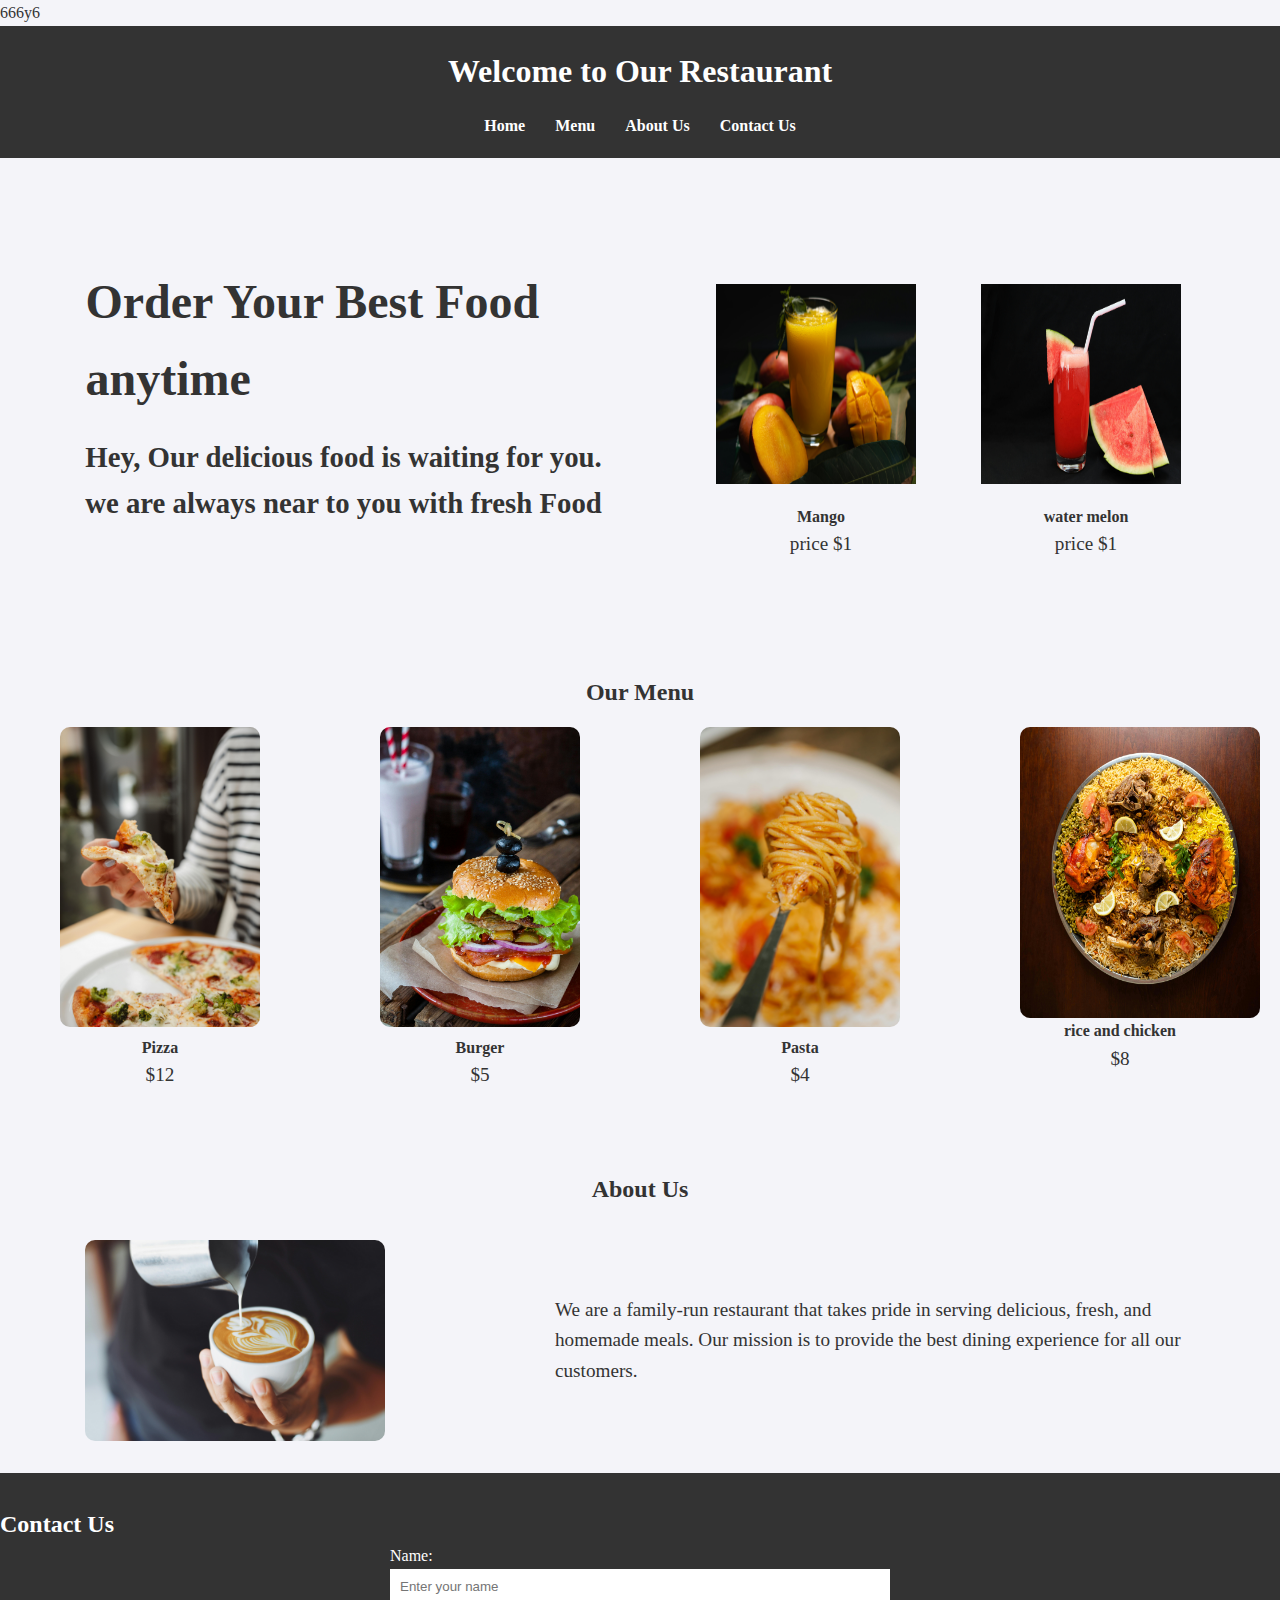
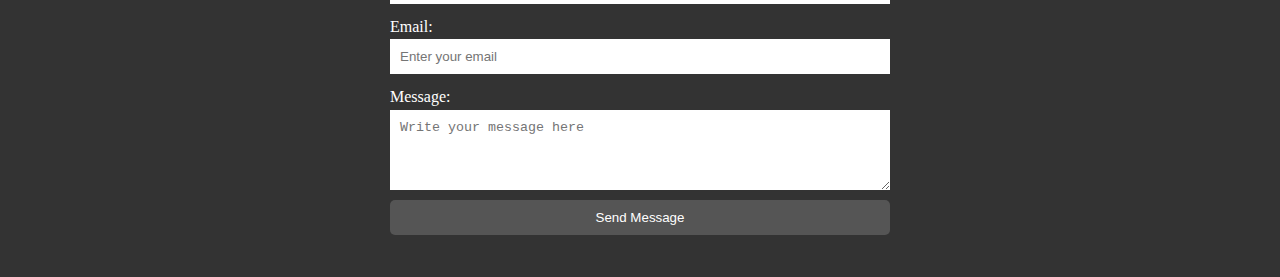
==== index.html @ f6be9d73 "Update index.html" ====
666y6<!DOCTYPE html>
<html lang="en">
<head> 
    <meta charset="UTF-8">
    <meta name="viewport" content="width=device-width, initial-scale=1.0">
    <title>my first web</title>
    <link rel="stylesheet" href="style.css">
</head>
<body>
    <!-- Header Section -->
<header>
    <h1>Welcome to Our Restaurant</h1>
    <ul class="navbar">
        <li><a href="#home">Home</a></li>
        <li><a href="#menu">Menu</a></li>
        <li><a href="#about">About Us</a></li>
        <li><a href="#contact">Contact Us</a></li>
    </ul>
</header>

<!-- Hero Section -->
<section class="hero">
    <div class="text">
    <h1>Order Your Best Food anytime</h1>
    <p>Hey, Our delicious food is waiting for you. <br>we are always near to you with fresh Food</p>
</div>
<div class="boxes">
    <div class="box1">
        <img src="mango.jpg" alt="qare">
        <h3>Mango</h3>
        <p>price $1</p>
    </div>
    <div class="box2">
        <img src="pexels-shameel-mukkath-3421394-11009203.jpg" alt="water melon">
        <h3>water melon</h3>
        <p>price $1</p>
    </div>
</div>
</section>

<!-- Menu Section -->
<section id="menu" class="menu-section">
    <h2>Our Menu</h2>
    <div class="menu-container">
        <div class="menu-item">
            <img src="pizza.jpg" alt="Pizza">
            <h3>Pizza</h3>
            <p>$12</p>
        </div>
        <div class="menu-item">
            <img src="buger.jpg" alt="Burger">
            <h3>Burger</h3>
            <p>$5</p>
        </div>
        <div class="menu-item">
            <img src="pasta.jpg" alt="Pasta">
            <h3>Pasta</h3>
            <p>$4</p>
        </div>
        <div class="rice">
            <img src="rise.jpg" alt="rice and chicken">
            <h3>rice and chicken</h3>
            <p>$8</p>
        </div>
    </div>
</section>
 
<!-- About Us Section -->
<section id="about" class="about-section">
    <h2>About Us</h2>
    <div class="about-content">
        <img src="coffee.jpg" alt="About Us">
        <p>We are a family-run restaurant that takes pride in serving delicious, fresh, and homemade meals. Our mission is to provide the best dining experience for all our customers.</p>
    </div>
</section>

<!-- Contact Us Section -->
<section id="contact" class="contact-section">
    <h2>Contact Us</h2>
    <form action="#" method="post">
        <label for="name">Name:</label>
        <input type="text" id="name" name="name" placeholder="Enter your name" required>

        <label for="email">Email:</label>
        <input type="email" id="email" name="email" placeholder="Enter your email" required>

        <label for="message">Message:</label>
        <textarea id="message" name="message" rows="4" placeholder="Write your message here" required></textarea>

        <button type="submit" class="btn">Send Message</button>
    </form>

</body>
</html>
---- style.css ----
* {
    margin: 0;
    padding: 0;

}

body {
    
    line-height: 1.6;
    background-color: #f4f4f9;
    color: #333;
}

header {
    background-color: #333;
    color: #fff;
    text-align: center;
    padding: 20px 0;
    
}

header h1 {
    margin-bottom: 1rem;
}

.navbar {
    display: flex;
    justify-content: center;
    list-style: none;
}

.navbar li {
    margin: 0 15px;
}

.navbar a {
    color: #fff;
    text-decoration: none;
    font-weight: bold;
}

.navbar a:hover {
    text-decoration: underline;
}

/* Hero Section */
.hero {
    display: flex;
    justify-content: space-around;
    padding: 20px 30px;
    /* padding: 100px 20px;
    color: #fa4a8a; */
}
.text{
    padding-top: 7%;
    width: 45%;
}
.text p{
    font-size: 1.8em;
    font-weight: 800;
}
.text h1{
    font-size: 3em;
    padding-left: 3%;
    padding-bottom: 3%;
}
.boxes {
    padding-top: 7%;
    display: flex;
    gap: 15px;
    
}

.box1{
    height: 300px;
    width: 250px;
    background-color: #f4f4f9;
}
.box1 img{
    width: 200px;
    height: 200px;
    margin: 20px;
   
}
.box1 img, h3{
    text-align: center;
    font-size: 1em;
}
.box1 img,p{
    text-align: center;
    font-size: 1.2em;
}
.box2{
    height: 300px;
    width: 250px;
    background-color: #f4f4f9;
  
}
.box2 img{
    width: 200px;
    height: 200px;
    margin: 20px;
    text-align: center;
}
.box2 img,p{
    text-align: center;
    font-size: 1.2em;
}
.hero h2 {
    font-size: 3em;
    margin-bottom: 1em;
}

.hero p {
    margin-bottom: 1rem;
}

/* Menu Section */
.menu-section {
    text-align: center;
    padding: 2rem 0;
    padding-top: 7%;
}

.menu-container {
    display: flex;
    justify-content: space-around;
    flex-wrap: wrap;
}

.menu-item {
    width: 200px;
    margin: 15px;
    text-align: center;
}
.rice {
    width: 200px;
    margin: 15px;
    text-align: center;
}
.rice img {
    width: 120%;
    height: 80%;
    border-radius: 10px;
}

.menu-item img {
    width: 100%;
    border-radius: 10px;
}

.menu-item h3 {
    margin-top: 0.5rem;
}

/* About Us Section */
.about-section {
    text-align: center;
    padding: 2rem 0;
    background-color: #f4f4f9;
}

.about-content {
    display: flex;
    justify-content: space-around;
    align-items: center;
    margin-top: 2rem;
}

.about-content img {
    width: 300px;
    border-radius: 10px;
}

.about-content p {
    width: 50%;
    text-align: left;
}

/* Contact Section */
.contact-section {
    padding: 2rem 0;
    background-color: #333;
    color: #fff;
}

form {
    max-width: 500px;
    margin: auto;
}

input, textarea, button {
    width: 100%;
    padding: 10px;
    margin-bottom: 10px;
    border: none;
}
button {
    background-color: #555;
    color: #fff;
    border-radius: 5px;
}

button:hover {
    background-color: #777;
}

@media(max-width: 768px){
    .navbar{
        display: none;
    }
    .header h1{
        padding: 20px 40px;
        
    }
    .text{
        width: 100%;
        
    }
    .text h1{
        font-size: 4em;
        
    }
    .hero{
        display: flex;
        flex-direction: column;
        align-items: center;
    }
    .boxes{
        display: flex;
        flex-direction: column;
        align-items: center;
    }
    .box1 h3{
font-size: 1.6em;
    }
    .box1 p{
        font-size: 1.2em;
            }
            .box2 h3{
          font-size: 1.6em;
           }
          .box2 p{
             font-size: 1.2em;
             }
             .about-content{
                display: flex;
        flex-direction: column;
        align-items: center;
             }
             .menu-item{
                display: flex;
                flex-direction: column;
                align-items: center;
             }
             .about-content p{
                padding-top: 12%;
             }
            .contact-section{
                display: none;
            }
}
html{
    scroll-behavior: smooth;
}
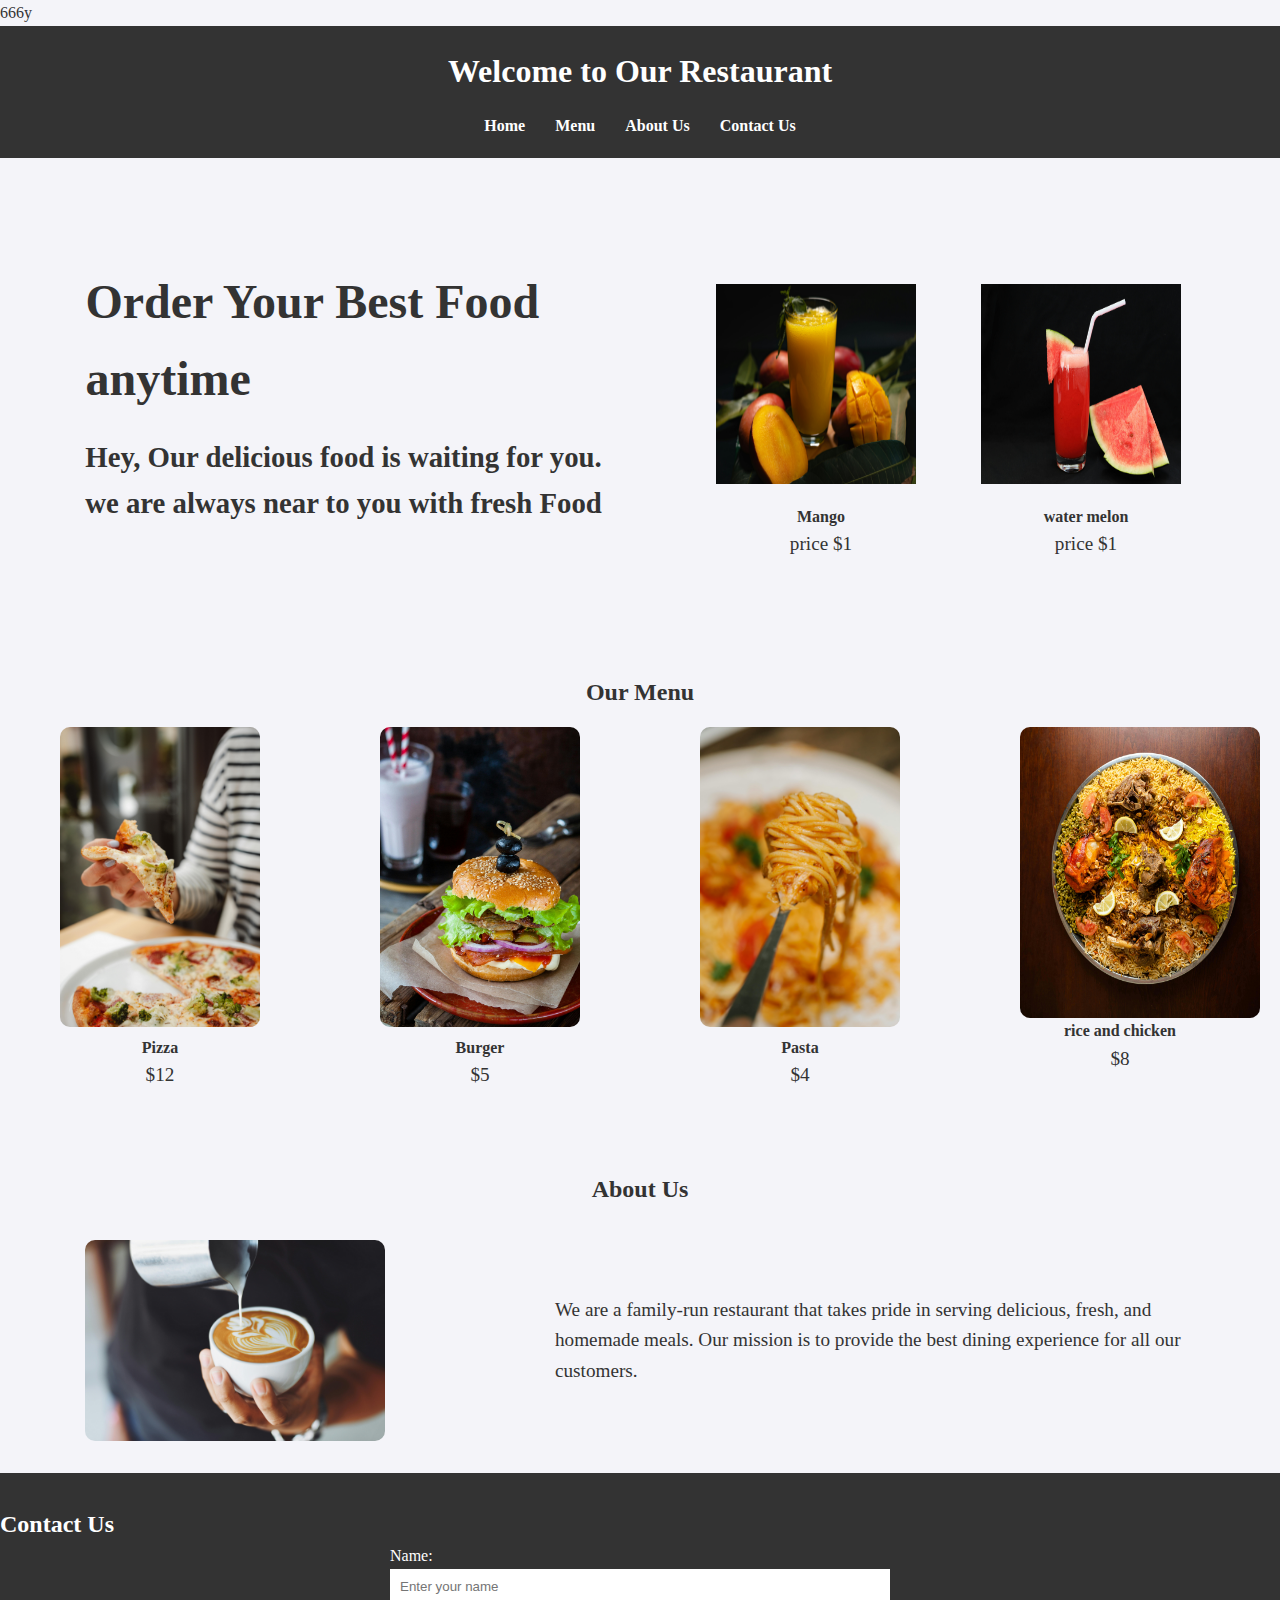
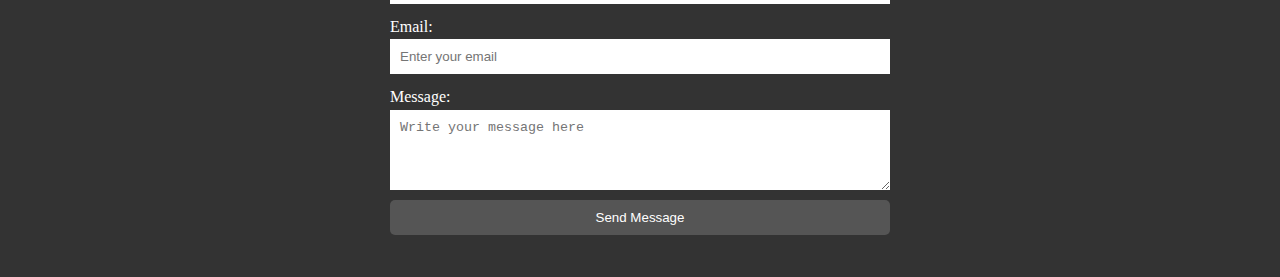
==== commit 603af8d7: "Update index.html" ====
--- a/index.html
+++ b/index.html
@@ -1,4 +1,4 @@
-666y6<!DOCTYPE html>
+666y<!DOCTYPE html>
 <html lang="en">
 <head> 
     <meta charset="UTF-8">
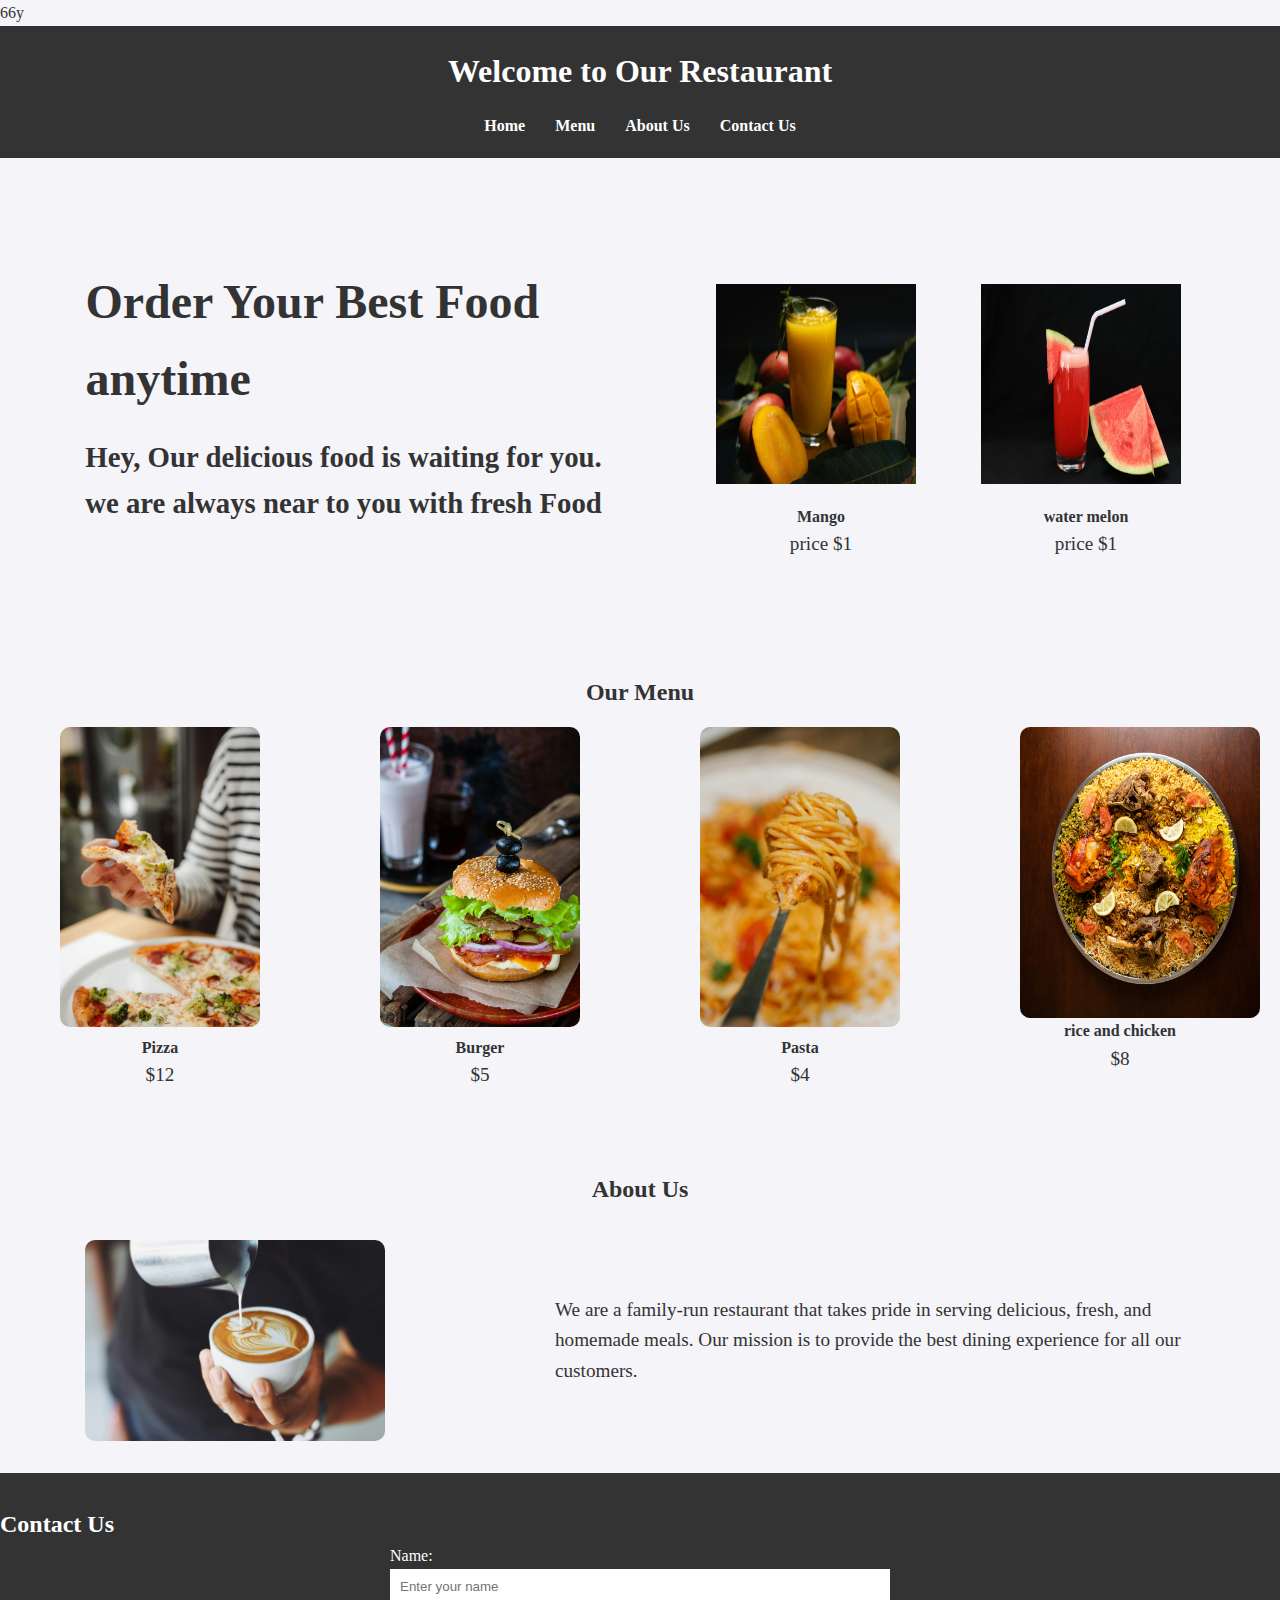
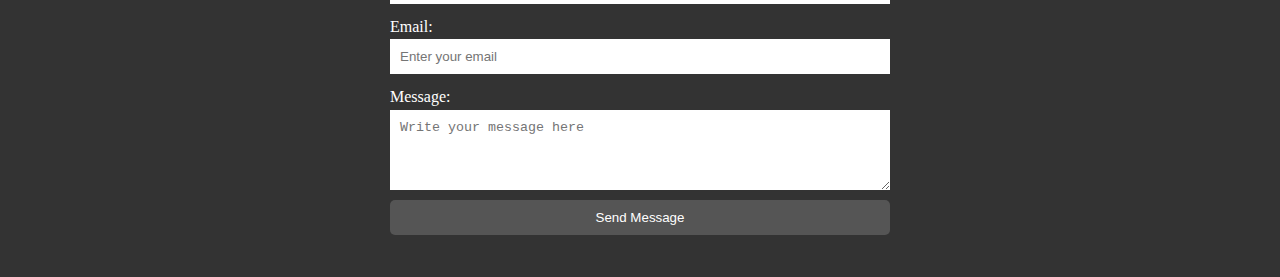
==== commit 97646947: "Update index.html" ====
--- a/index.html
+++ b/index.html
@@ -1,4 +1,4 @@
-666y<!DOCTYPE html>
+66y<!DOCTYPE html>
 <html lang="en">
 <head> 
     <meta charset="UTF-8">
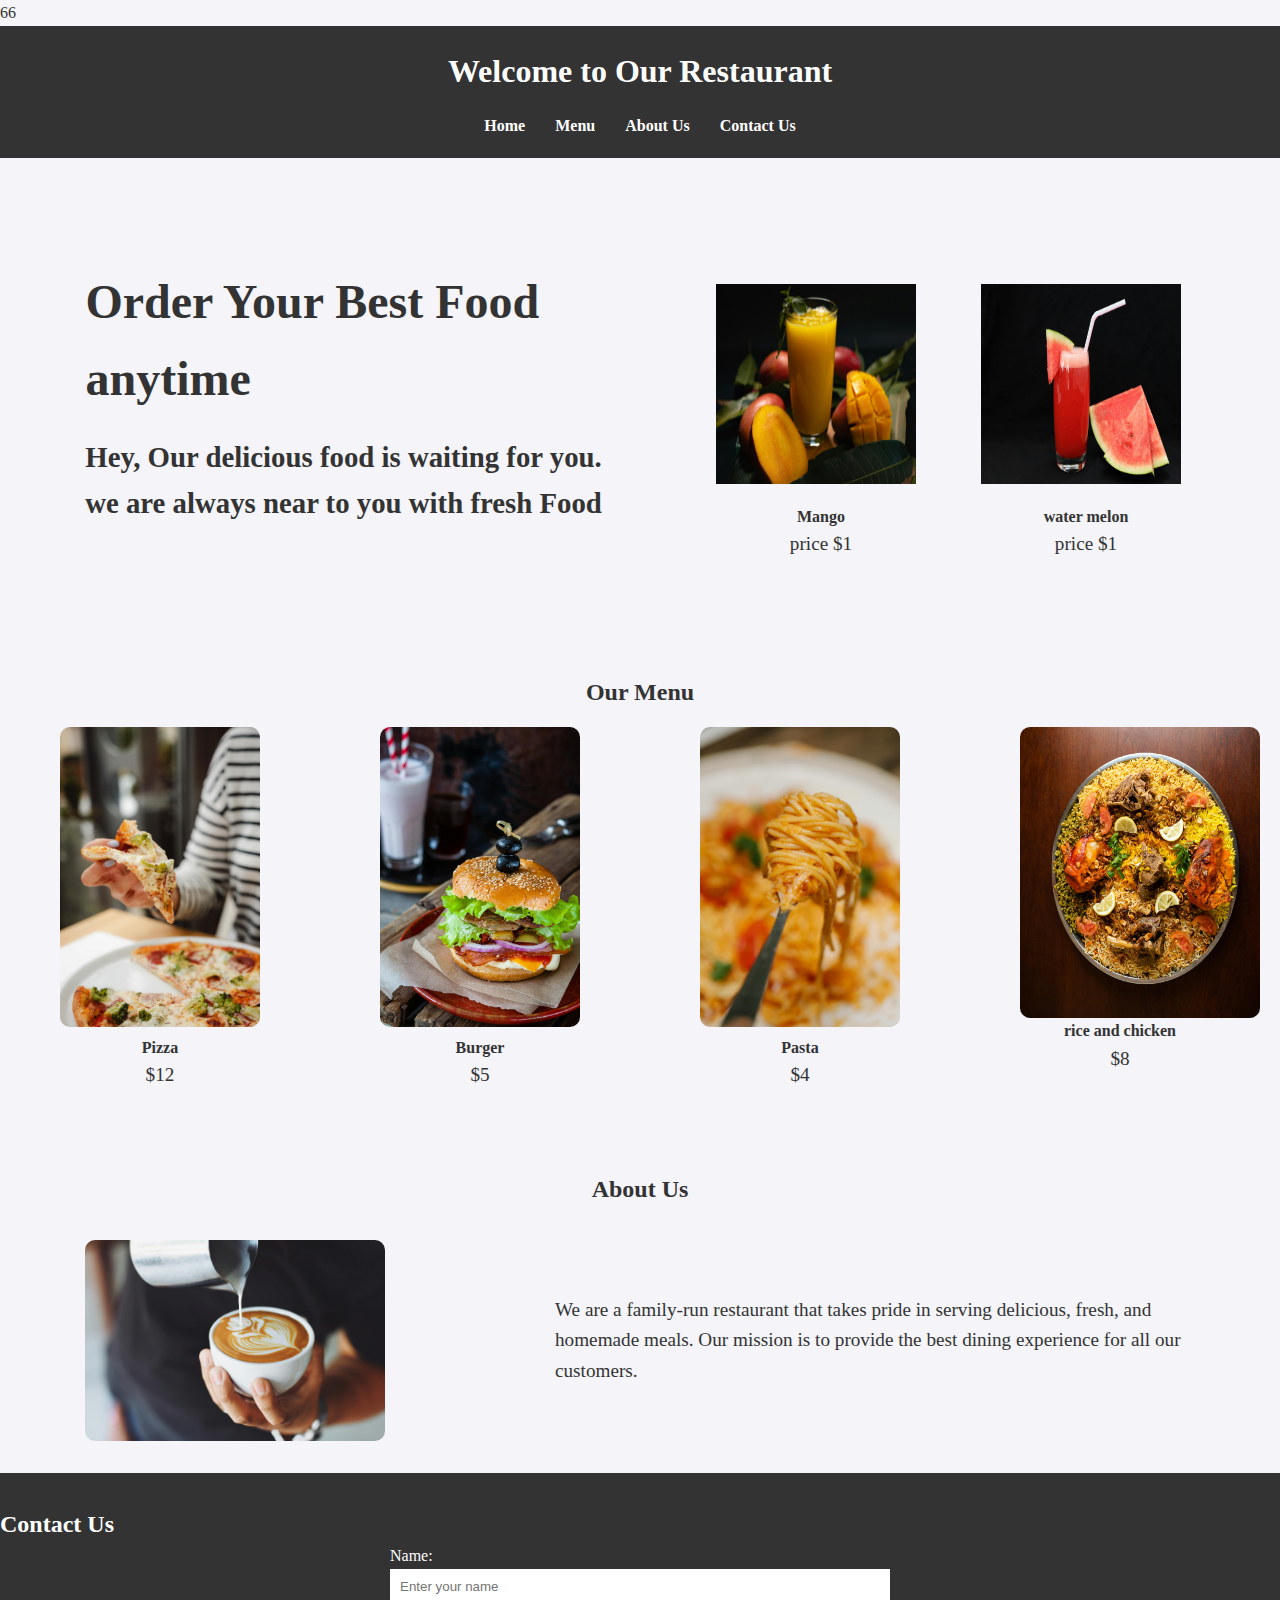
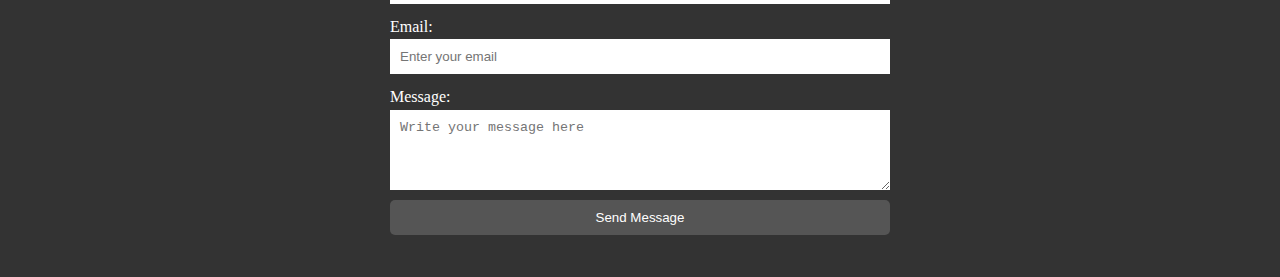
==== commit 372e1ee9: "Update index.html" ====
--- a/index.html
+++ b/index.html
@@ -1,4 +1,4 @@
-66y<!DOCTYPE html>
+66<!DOCTYPE html>
 <html lang="en">
 <head> 
     <meta charset="UTF-8">
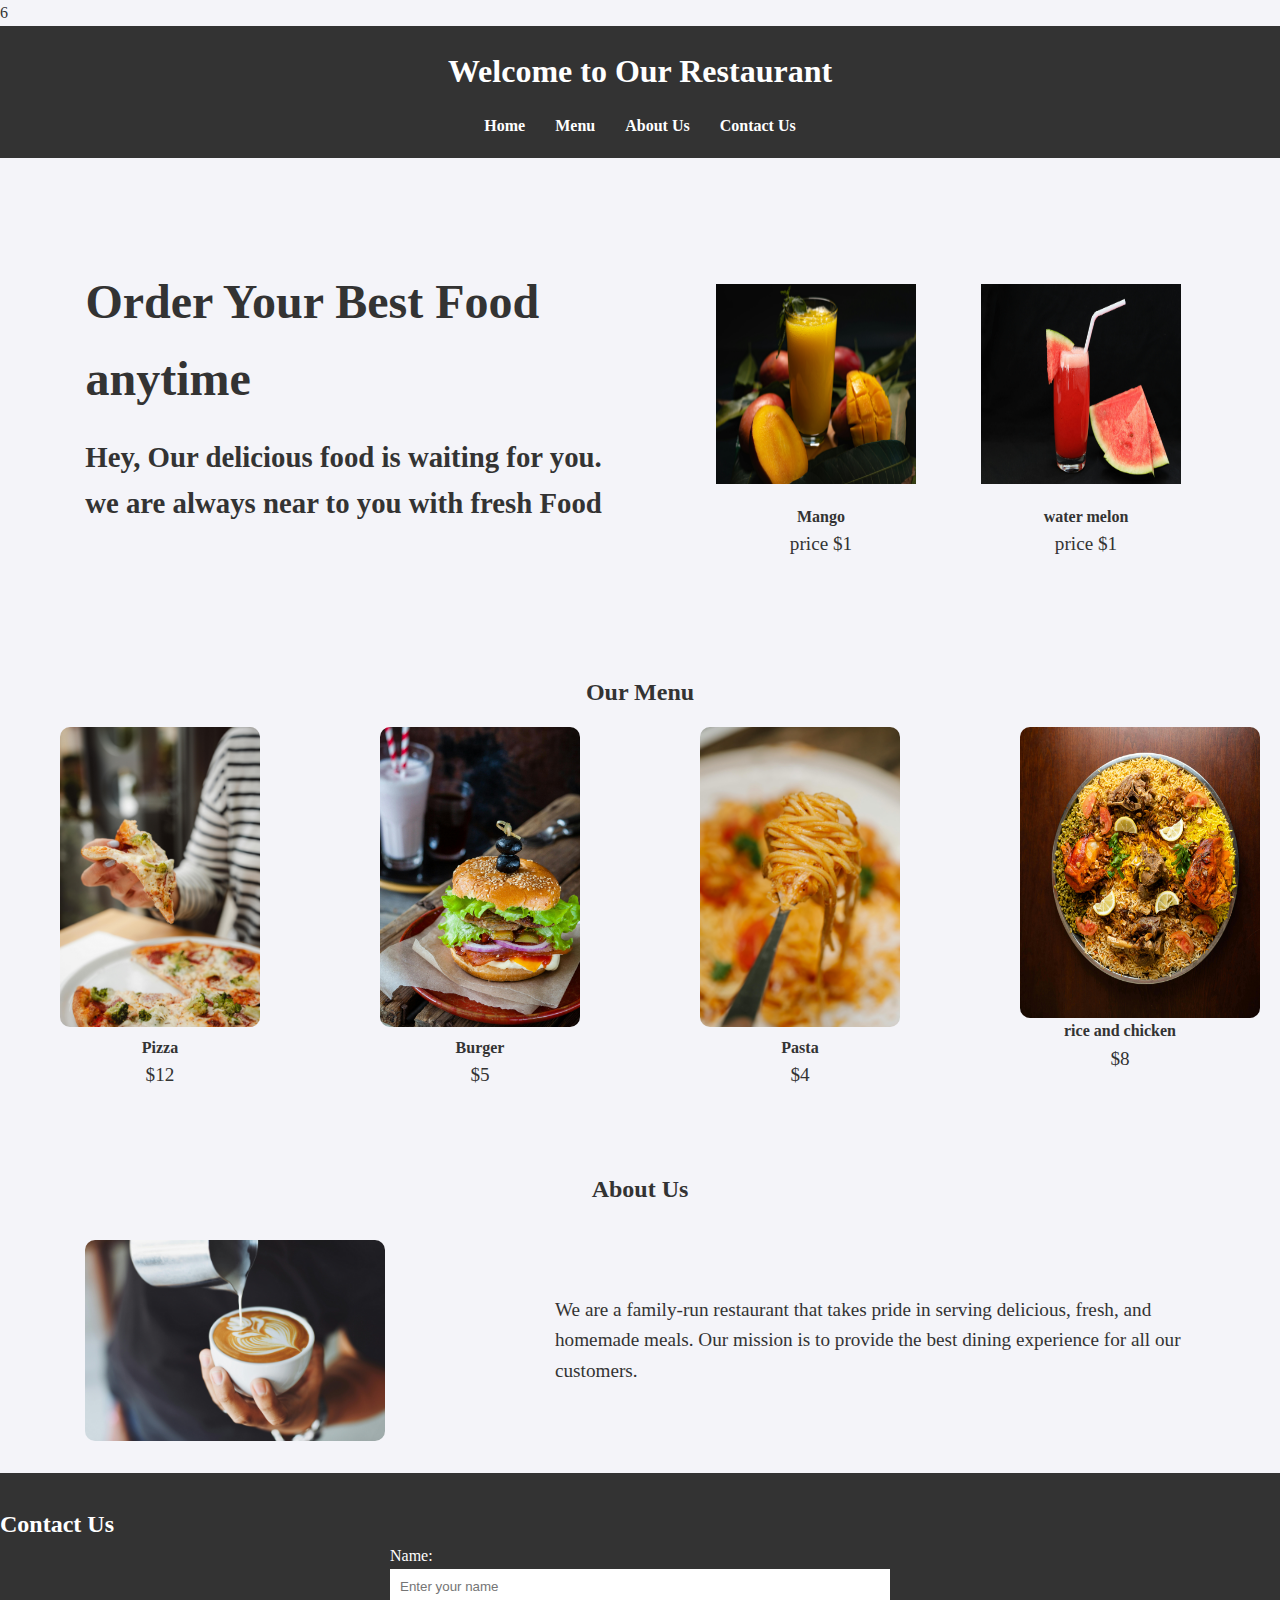
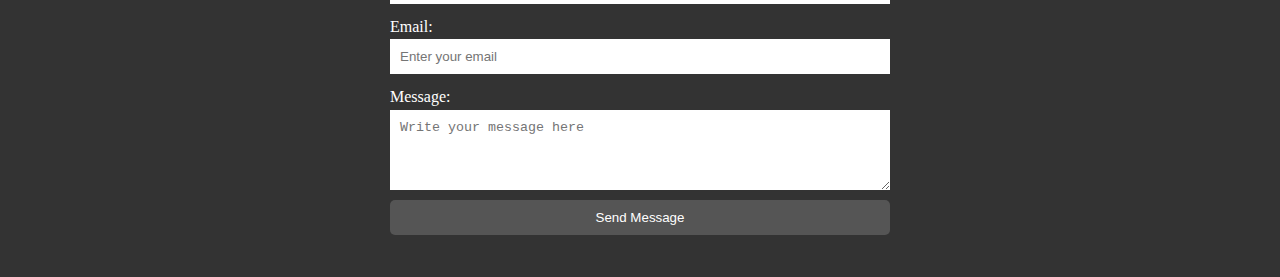
==== commit 12fcc399: "Update index.html" ====
--- a/index.html
+++ b/index.html
@@ -1,4 +1,4 @@
-66<!DOCTYPE html>
+6<!DOCTYPE html>
 <html lang="en">
 <head> 
     <meta charset="UTF-8">
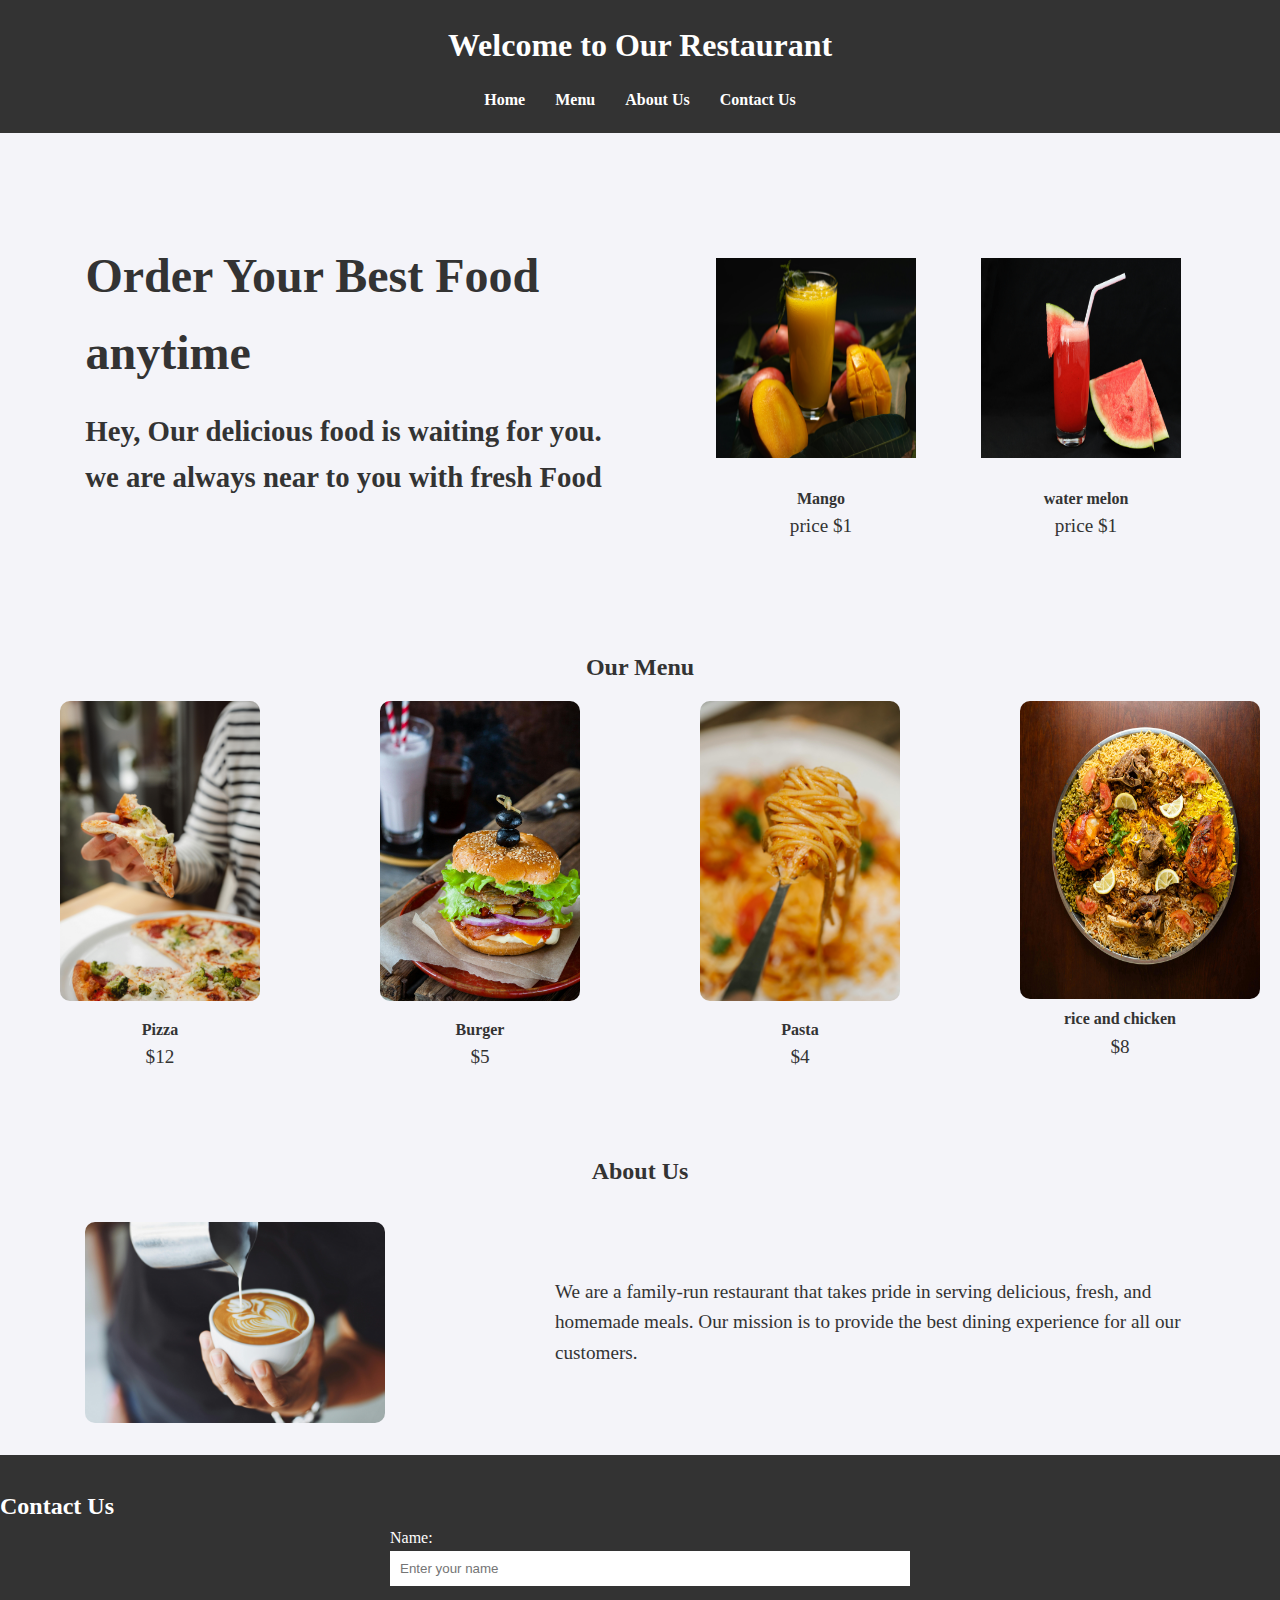
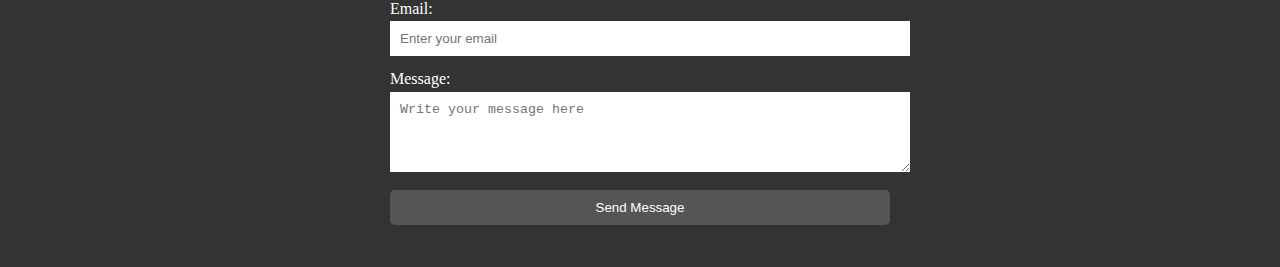
==== commit de2c55b4: "Update index.html" ====
--- a/index.html
+++ b/index.html
@@ -1,4 +1,4 @@
-6<!DOCTYPE html>
+<!DOCTYPE html>
 <html lang="en">
 <head> 
     <meta charset="UTF-8">
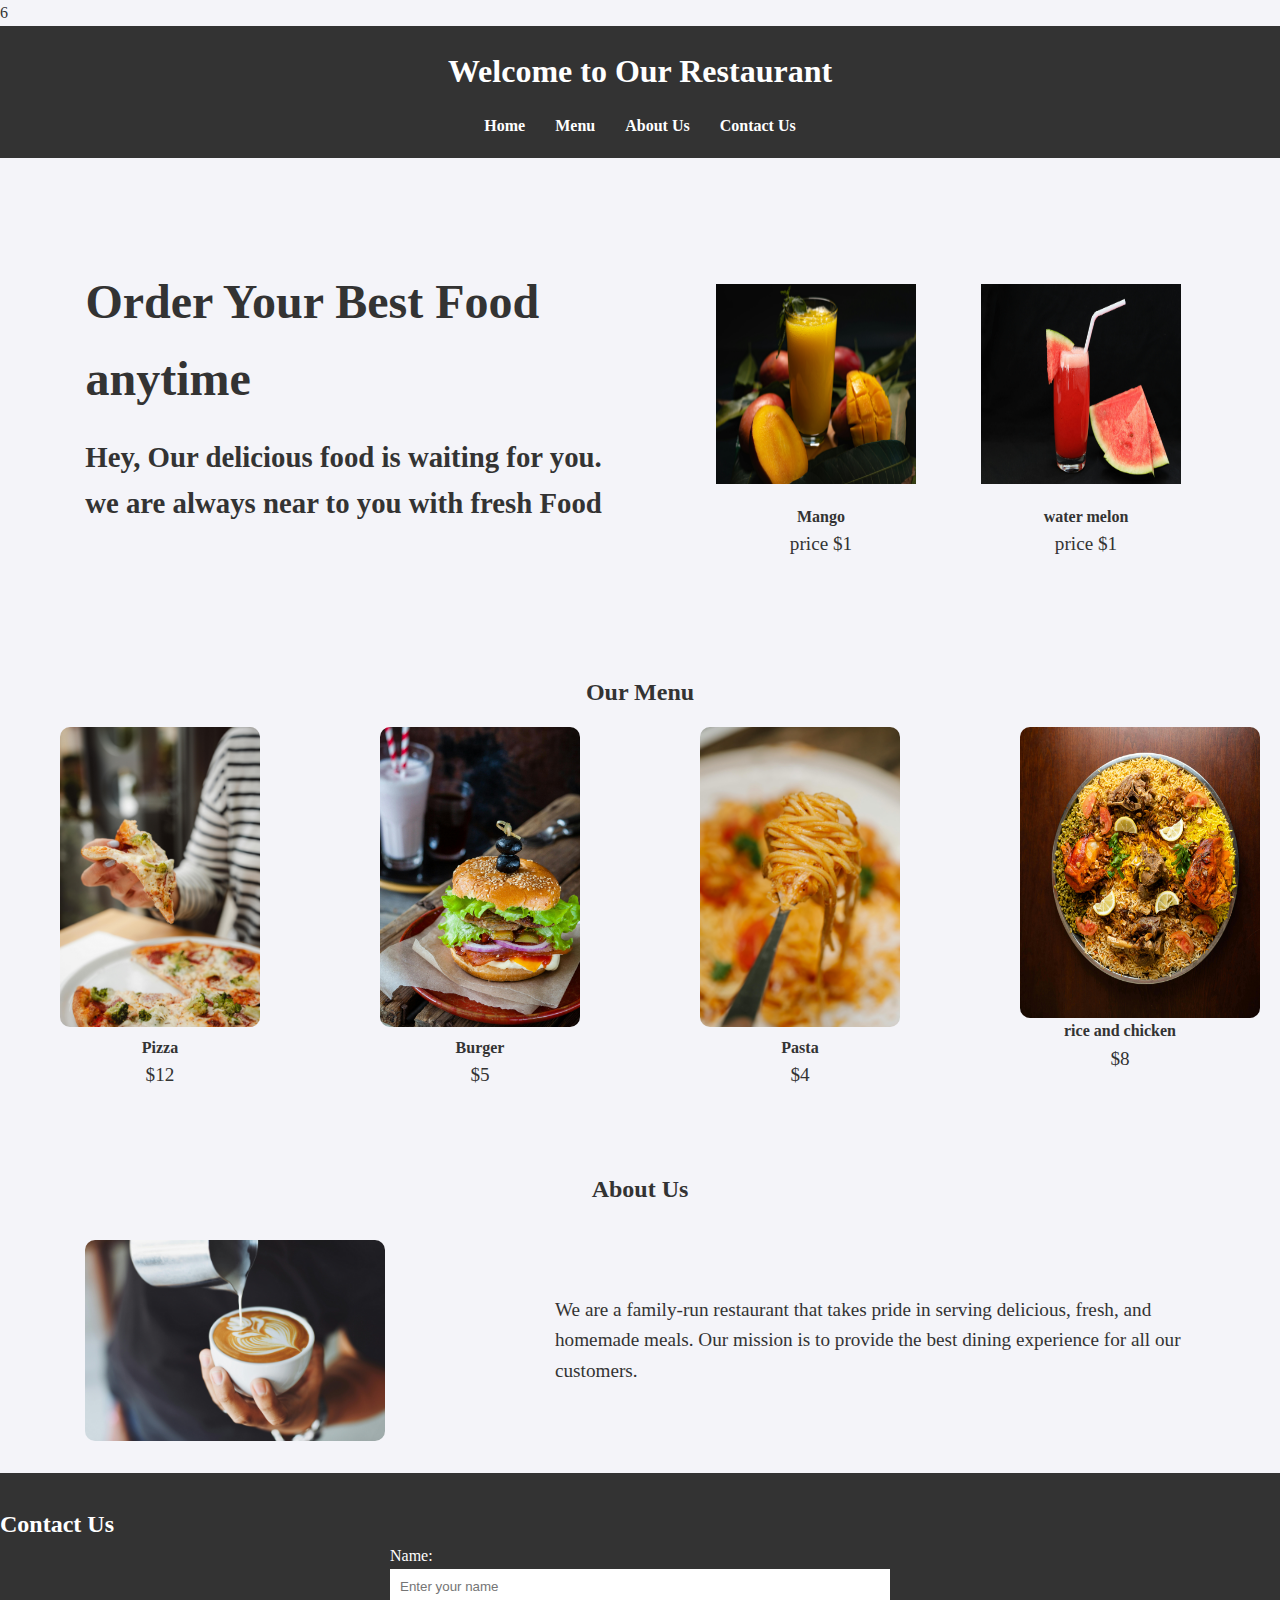
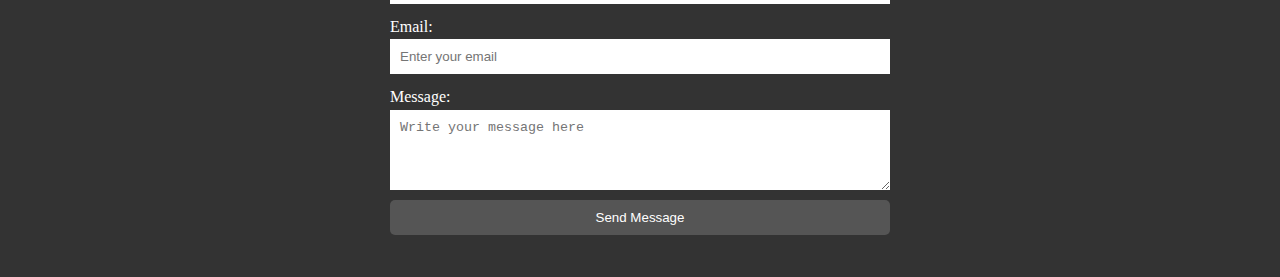
==== commit c0800144: "Update index.html" ====
--- a/index.html
+++ b/index.html
@@ -1,4 +1,4 @@
-<!DOCTYPE html>
+6<!DOCTYPE html>
 <html lang="en">
 <head> 
     <meta charset="UTF-8">
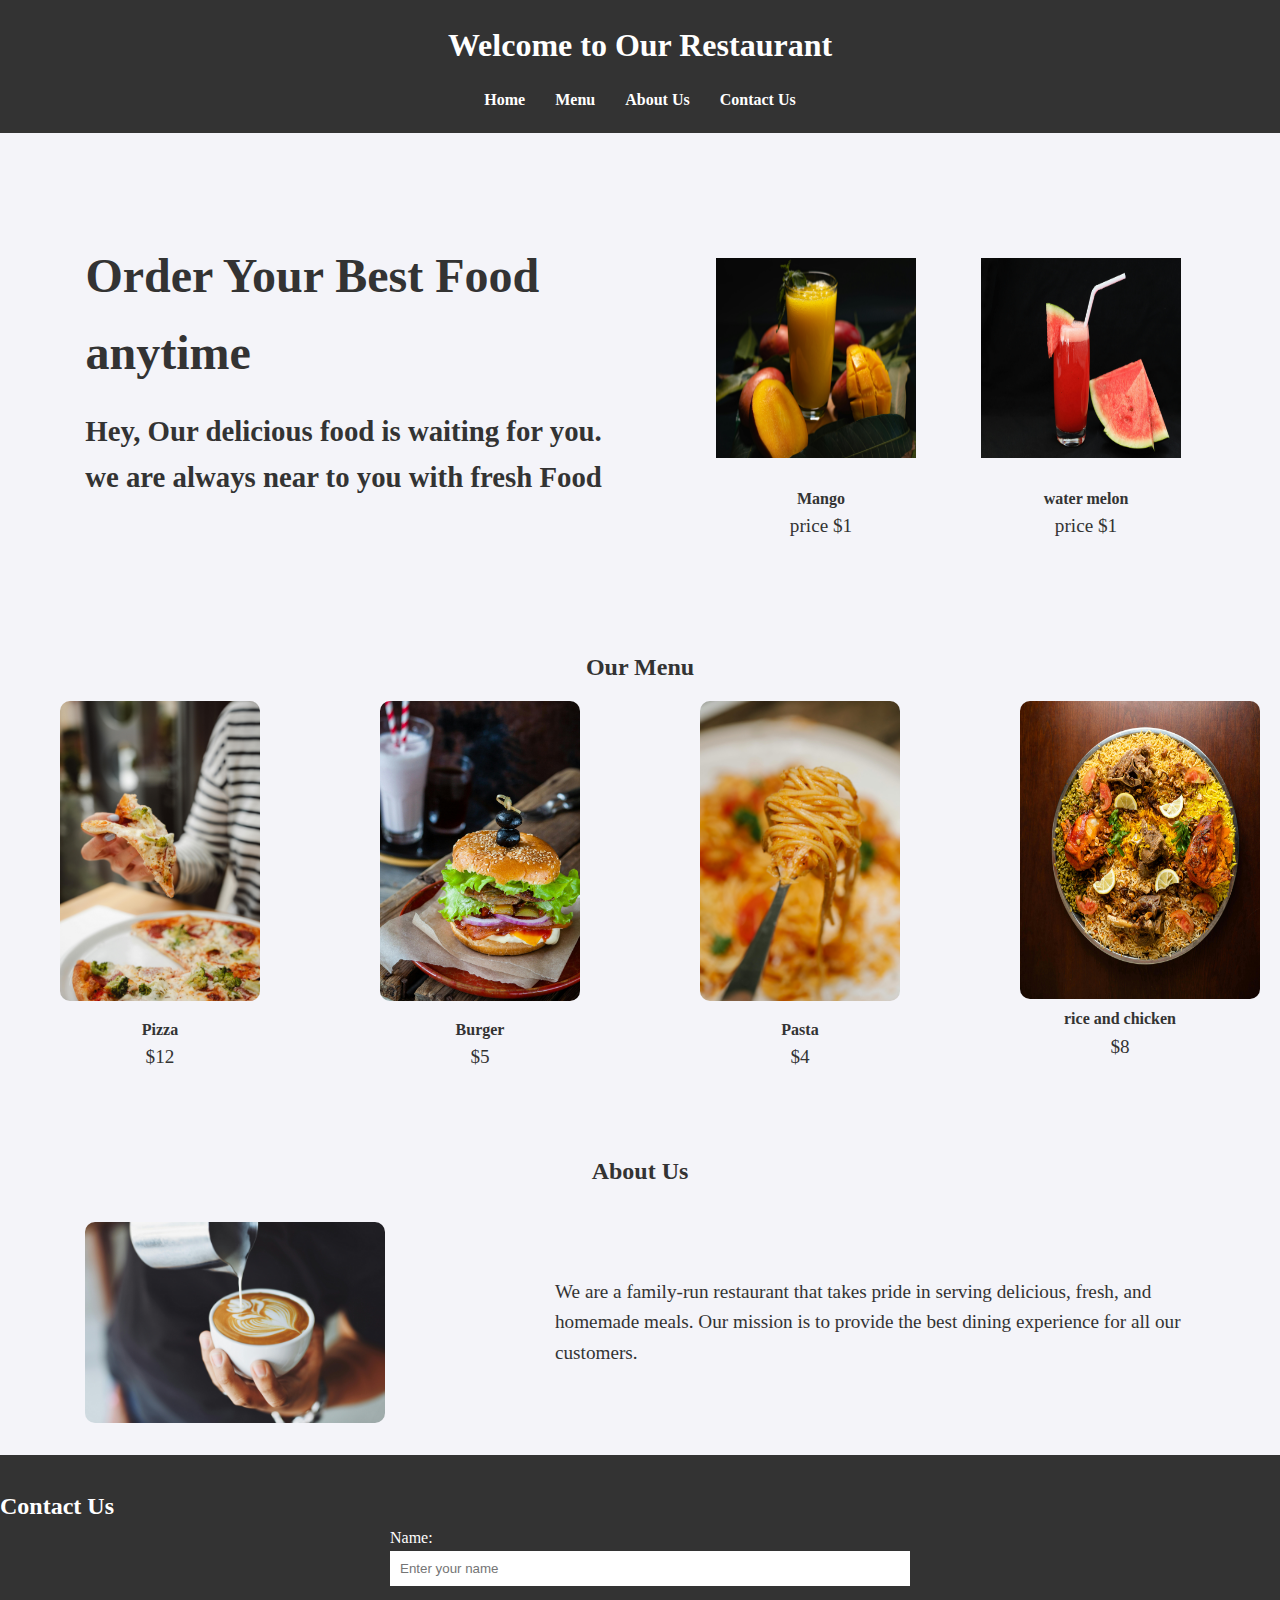
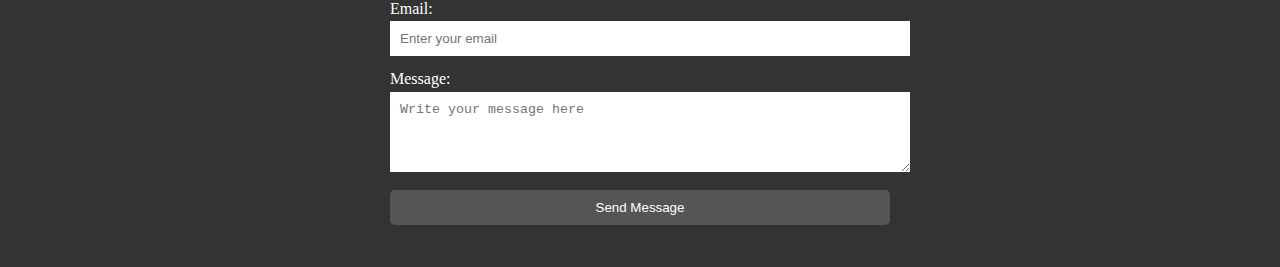
==== commit 73dc90bd: "Update index.html" ====
--- a/index.html
+++ b/index.html
@@ -1,4 +1,4 @@
-6<!DOCTYPE html>
+<!DOCTYPE html>
 <html lang="en">
 <head> 
     <meta charset="UTF-8">
